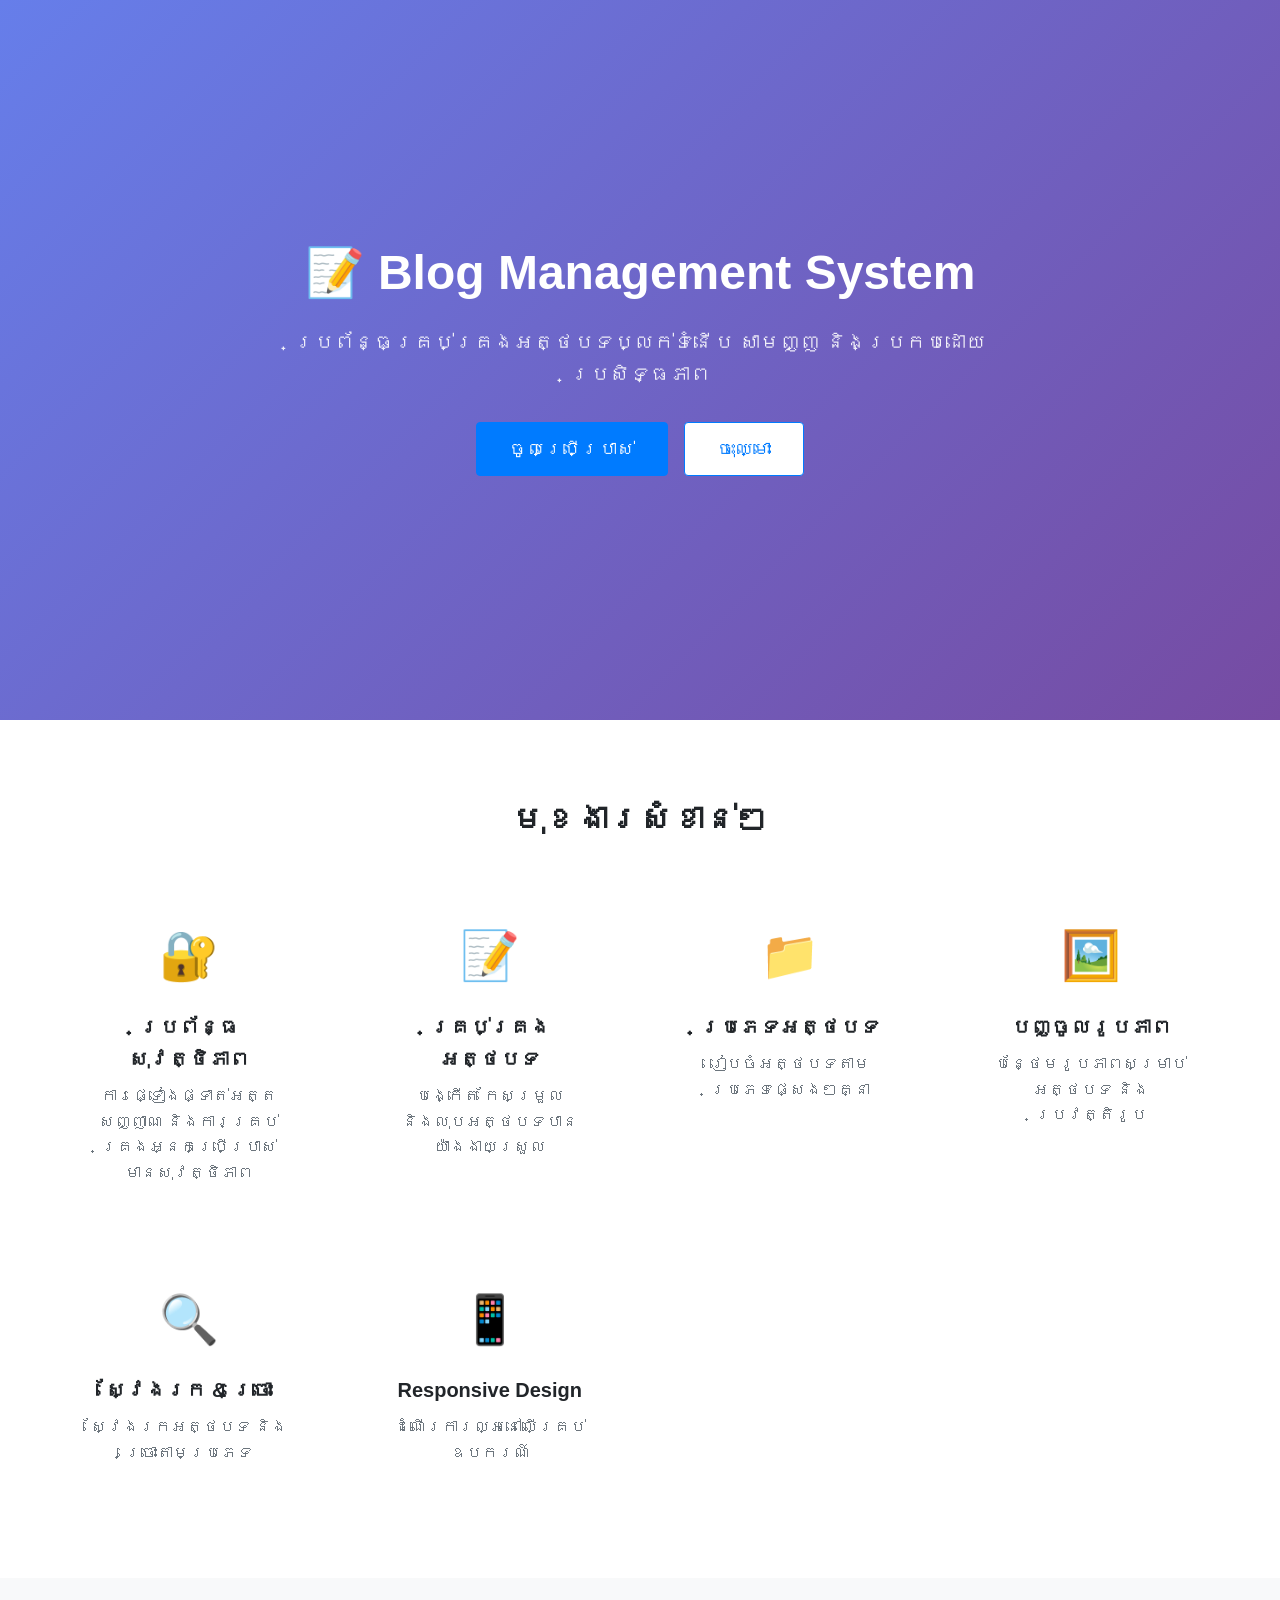
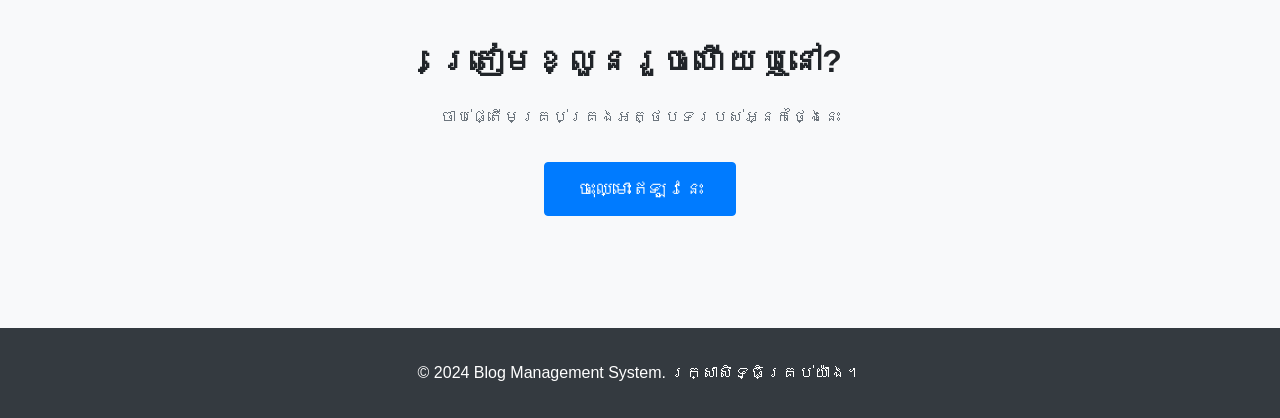
==== index.html @ 716b0237 "Add all pages, dashboard, articles, and comprehensive README Co-authored-by: sokvichhai937 <25214626" ====
<!DOCTYPE html>
<html lang="km">
<head>
    <meta charset="UTF-8">
    <meta name="viewport" content="width=device-width, initial-scale=1.0">
    <title>Blog Management System - ទំព័រដើម</title>
    <link rel="stylesheet" href="css/style.css">
    <link rel="stylesheet" href="css/components.css">
    <style>
        .hero {
            background: linear-gradient(135deg, #667eea 0%, #764ba2 100%);
            color: white;
            padding: 5rem 0;
            text-align: center;
            min-height: 80vh;
            display: flex;
            align-items: center;
            justify-content: center;
        }
        
        .hero-content {
            max-width: 800px;
            margin: 0 auto;
        }
        
        .hero h1 {
            font-size: 3rem;
            margin-bottom: 1.5rem;
            color: white;
        }
        
        .hero p {
            font-size: 1.25rem;
            margin-bottom: 2rem;
            opacity: 0.9;
        }
        
        .hero-buttons {
            display: flex;
            gap: 1rem;
            justify-content: center;
            flex-wrap: wrap;
        }
        
        .hero .btn {
            font-size: 1.1rem;
            padding: 0.75rem 2rem;
        }
        
        .features {
            padding: 5rem 0;
            background-color: white;
        }
        
        .features-grid {
            display: grid;
            grid-template-columns: repeat(auto-fit, minmax(250px, 1fr));
            gap: 2rem;
            margin-top: 3rem;
        }
        
        .feature-card {
            text-align: center;
            padding: 2rem;
            border-radius: var(--border-radius);
            transition: var(--transition);
        }
        
        .feature-card:hover {
            background-color: var(--light-color);
            transform: translateY(-5px);
        }
        
        .feature-icon {
            font-size: 3rem;
            margin-bottom: 1rem;
        }
        
        .feature-title {
            font-size: 1.25rem;
            font-weight: 600;
            margin-bottom: 0.5rem;
        }
        
        .feature-desc {
            color: var(--text-muted);
        }
        
        @media (max-width: 767px) {
            .hero h1 {
                font-size: 2rem;
            }
            
            .hero p {
                font-size: 1rem;
            }
            
            .hero-buttons {
                flex-direction: column;
            }
            
            .hero .btn {
                width: 100%;
            }
        }
    </style>
</head>
<body>
    <!-- Hero Section -->
    <section class="hero">
        <div class="container">
            <div class="hero-content">
                <h1>📝 Blog Management System</h1>
                <p>ប្រព័ន្ធគ្រប់គ្រងអត្ថបទប្លក់ទំនើប សាមញ្ញ និងប្រកបដោយប្រសិទ្ធភាព</p>
                <div class="hero-buttons">
                    <a href="/pages/login.html" class="btn btn-primary btn-lg">ចូលប្រើប្រាស់</a>
                    <a href="/pages/register.html" class="btn btn-outline-primary btn-lg" style="background-color: white; color: var(--primary-color);">ចុះឈ្មោះ</a>
                </div>
            </div>
        </div>
    </section>
    
    <!-- Features Section -->
    <section class="features">
        <div class="container">
            <h2 class="text-center mb-4">មុខងារសំខាន់ៗ</h2>
            <div class="features-grid">
                <div class="feature-card">
                    <div class="feature-icon">🔐</div>
                    <div class="feature-title">ប្រព័ន្ធសុវត្ថិភាព</div>
                    <div class="feature-desc">ការផ្ទៀងផ្ទាត់អត្តសញ្ញាណ និងការគ្រប់គ្រងអ្នកប្រើប្រាស់មានសុវត្ថិភាព</div>
                </div>
                
                <div class="feature-card">
                    <div class="feature-icon">📝</div>
                    <div class="feature-title">គ្រប់គ្រងអត្ថបទ</div>
                    <div class="feature-desc">បង្កើត កែសម្រួល និងលុបអត្ថបទបានយ៉ាងងាយស្រួល</div>
                </div>
                
                <div class="feature-card">
                    <div class="feature-icon">📁</div>
                    <div class="feature-title">ប្រភេទអត្ថបទ</div>
                    <div class="feature-desc">រៀបចំអត្ថបទតាមប្រភេទផ្សេងៗគ្នា</div>
                </div>
                
                <div class="feature-card">
                    <div class="feature-icon">🖼️</div>
                    <div class="feature-title">បញ្ចូលរូបភាព</div>
                    <div class="feature-desc">បន្ថែមរូបភាពសម្រាប់អត្ថបទ និងប្រវត្តិរូប</div>
                </div>
                
                <div class="feature-card">
                    <div class="feature-icon">🔍</div>
                    <div class="feature-title">ស្វែងរក & ច្រោះ</div>
                    <div class="feature-desc">ស្វែងរកអត្ថបទ និងច្រោះតាមប្រភេទ</div>
                </div>
                
                <div class="feature-card">
                    <div class="feature-icon">📱</div>
                    <div class="feature-title">Responsive Design</div>
                    <div class="feature-desc">ដំណើរការល្អនៅលើគ្រប់ឧបករណ៍</div>
                </div>
            </div>
        </div>
    </section>
    
    <!-- CTA Section -->
    <section style="background-color: var(--light-color); padding: 4rem 0; text-align: center;">
        <div class="container">
            <h2 class="mb-3">ត្រៀមខ្លួនរួចហើយឬនៅ?</h2>
            <p class="text-muted mb-4">ចាប់ផ្តើមគ្រប់គ្រងអត្ថបទរបស់អ្នកថ្ងៃនេះ</p>
            <a href="/pages/register.html" class="btn btn-primary btn-lg">ចុះឈ្មោះឥឡូវនេះ</a>
        </div>
    </section>
    
    <footer>
        <div class="container">
            <p>&copy; 2024 Blog Management System. រក្សាសិទ្ធិគ្រប់យ៉ាង។</p>
        </div>
    </footer>
    
    <script src="js/config.js"></script>
    <script src="js/utils.js"></script>
    <script>
        // Redirect if already logged in
        if (isAuthenticated()) {
            window.location.href = '/pages/dashboard.html';
        }
    </script>
</body>
</html>
---- css/style.css ----
/* Global Styles */
* {
    margin: 0;
    padding: 0;
    box-sizing: border-box;
}

:root {
    --primary-color: #007bff;
    --primary-dark: #0056b3;
    --secondary-color: #6c757d;
    --success-color: #28a745;
    --danger-color: #dc3545;
    --warning-color: #ffc107;
    --info-color: #17a2b8;
    --light-color: #f8f9fa;
    --dark-color: #343a40;
    --white: #ffffff;
    --border-color: #dee2e6;
    --text-color: #212529;
    --text-muted: #6c757d;
    --shadow: 0 2px 4px rgba(0, 0, 0, 0.1);
    --shadow-lg: 0 4px 6px rgba(0, 0, 0, 0.1);
    --border-radius: 4px;
    --transition: all 0.3s ease;
}

body {
    font-family: -apple-system, BlinkMacSystemFont, 'Segoe UI', Roboto, 'Helvetica Neue', Arial, sans-serif;
    font-size: 16px;
    line-height: 1.6;
    color: var(--text-color);
    background-color: var(--light-color);
}

/* Container */
.container {
    width: 100%;
    max-width: 1200px;
    margin: 0 auto;
    padding: 0 15px;
}

.container-fluid {
    width: 100%;
    padding: 0 15px;
}

/* Navigation */
.navbar {
    background-color: var(--white);
    box-shadow: var(--shadow);
    padding: 1rem 0;
    position: sticky;
    top: 0;
    z-index: 1000;
}

.navbar-content {
    display: flex;
    justify-content: space-between;
    align-items: center;
}

.navbar-brand {
    font-size: 1.5rem;
    font-weight: bold;
    color: var(--primary-color);
    text-decoration: none;
}

.navbar-menu {
    display: flex;
    list-style: none;
    gap: 1.5rem;
    align-items: center;
}

.navbar-menu a {
    color: var(--text-color);
    text-decoration: none;
    transition: var(--transition);
}

.navbar-menu a:hover {
    color: var(--primary-color);
}

.navbar-toggle {
    display: none;
    background: none;
    border: none;
    font-size: 1.5rem;
    cursor: pointer;
    color: var(--text-color);
}

/* Main Content */
main {
    min-height: calc(100vh - 140px);
    padding: 2rem 0;
}

/* Footer */
footer {
    background-color: var(--dark-color);
    color: var(--white);
    padding: 2rem 0;
    text-align: center;
    margin-top: 3rem;
}

footer p {
    margin: 0;
}

/* Typography */
h1, h2, h3, h4, h5, h6 {
    margin-bottom: 1rem;
    font-weight: 600;
    line-height: 1.2;
}

h1 { font-size: 2.5rem; }
h2 { font-size: 2rem; }
h3 { font-size: 1.75rem; }
h4 { font-size: 1.5rem; }
h5 { font-size: 1.25rem; }
h6 { font-size: 1rem; }

p {
    margin-bottom: 1rem;
}

a {
    color: var(--primary-color);
    text-decoration: none;
    transition: var(--transition);
}

a:hover {
    color: var(--primary-dark);
}

/* Grid System */
.row {
    display: flex;
    flex-wrap: wrap;
    margin: 0 -15px;
}

.col {
    flex: 1;
    padding: 0 15px;
}

.col-1 { width: 8.33%; }
.col-2 { width: 16.66%; }
.col-3 { width: 25%; }
.col-4 { width: 33.33%; }
.col-6 { width: 50%; }
.col-8 { width: 66.66%; }
.col-9 { width: 75%; }
.col-12 { width: 100%; }

/* Spacing Utilities */
.mt-1 { margin-top: 0.5rem; }
.mt-2 { margin-top: 1rem; }
.mt-3 { margin-top: 1.5rem; }
.mt-4 { margin-top: 2rem; }
.mb-1 { margin-bottom: 0.5rem; }
.mb-2 { margin-bottom: 1rem; }
.mb-3 { margin-bottom: 1.5rem; }
.mb-4 { margin-bottom: 2rem; }
.pt-1 { padding-top: 0.5rem; }
.pt-2 { padding-top: 1rem; }
.pt-3 { padding-top: 1.5rem; }
.pt-4 { padding-top: 2rem; }
.pb-1 { padding-bottom: 0.5rem; }
.pb-2 { padding-bottom: 1rem; }
.pb-3 { padding-bottom: 1.5rem; }
.pb-4 { padding-bottom: 2rem; }

/* Text Utilities */
.text-center { text-align: center; }
.text-left { text-align: left; }
.text-right { text-align: right; }
.text-muted { color: var(--text-muted); }
.text-primary { color: var(--primary-color); }
.text-success { color: var(--success-color); }
.text-danger { color: var(--danger-color); }
.text-warning { color: var(--warning-color); }

/* Display Utilities */
.d-none { display: none; }
.d-block { display: block; }
.d-flex { display: flex; }
.d-inline-block { display: inline-block; }

/* Flex Utilities */
.justify-content-between { justify-content: space-between; }
.justify-content-center { justify-content: center; }
.align-items-center { align-items: center; }
.flex-column { flex-direction: column; }
.flex-wrap { flex-wrap: wrap; }

/* Responsive Design */
@media (max-width: 1023px) {
    .col-md-12 { width: 100%; }
    .col-md-6 { width: 50%; }
    .col-md-4 { width: 33.33%; }
    .col-md-3 { width: 25%; }
}

@media (max-width: 767px) {
    .navbar-menu {
        display: none;
        flex-direction: column;
        position: absolute;
        top: 100%;
        left: 0;
        right: 0;
        background-color: var(--white);
        box-shadow: var(--shadow);
        padding: 1rem;
    }
    
    .navbar-menu.active {
        display: flex;
    }
    
    .navbar-toggle {
        display: block;
    }
    
    .col-sm-12 { width: 100%; }
    .col-sm-6 { width: 50%; }
    
    h1 { font-size: 2rem; }
    h2 { font-size: 1.75rem; }
    h3 { font-size: 1.5rem; }
}
---- css/components.css ----
/* Reusable Components */

/* Buttons */
.btn {
    display: inline-block;
    padding: 0.5rem 1.5rem;
    font-size: 1rem;
    font-weight: 500;
    text-align: center;
    text-decoration: none;
    border: 1px solid transparent;
    border-radius: var(--border-radius);
    cursor: pointer;
    transition: var(--transition);
    background-color: transparent;
}

.btn:disabled {
    opacity: 0.6;
    cursor: not-allowed;
}

.btn-primary {
    background-color: var(--primary-color);
    color: var(--white);
    border-color: var(--primary-color);
}

.btn-primary:hover:not(:disabled) {
    background-color: var(--primary-dark);
    border-color: var(--primary-dark);
    color: var(--white);
}

.btn-secondary {
    background-color: var(--secondary-color);
    color: var(--white);
    border-color: var(--secondary-color);
}

.btn-secondary:hover:not(:disabled) {
    background-color: #5a6268;
    border-color: #545b62;
    color: var(--white);
}

.btn-success {
    background-color: var(--success-color);
    color: var(--white);
    border-color: var(--success-color);
}

.btn-success:hover:not(:disabled) {
    background-color: #218838;
    border-color: #1e7e34;
    color: var(--white);
}

.btn-danger {
    background-color: var(--danger-color);
    color: var(--white);
    border-color: var(--danger-color);
}

.btn-danger:hover:not(:disabled) {
    background-color: #c82333;
    border-color: #bd2130;
    color: var(--white);
}

.btn-outline-primary {
    color: var(--primary-color);
    border-color: var(--primary-color);
}

.btn-outline-primary:hover:not(:disabled) {
    background-color: var(--primary-color);
    color: var(--white);
}

.btn-sm {
    padding: 0.25rem 0.75rem;
    font-size: 0.875rem;
}

.btn-lg {
    padding: 0.75rem 2rem;
    font-size: 1.125rem;
}

.btn-block {
    display: block;
    width: 100%;
}

/* Cards */
.card {
    background-color: var(--white);
    border: 1px solid var(--border-color);
    border-radius: var(--border-radius);
    box-shadow: var(--shadow);
    overflow: hidden;
    transition: var(--transition);
}

.card:hover {
    box-shadow: var(--shadow-lg);
}

.card-header {
    padding: 1rem 1.5rem;
    background-color: var(--light-color);
    border-bottom: 1px solid var(--border-color);
    font-weight: 600;
}

.card-body {
    padding: 1.5rem;
}

.card-footer {
    padding: 1rem 1.5rem;
    background-color: var(--light-color);
    border-top: 1px solid var(--border-color);
}

.card-img {
    width: 100%;
    height: 200px;
    object-fit: cover;
}

.card-title {
    margin-bottom: 0.75rem;
    font-size: 1.25rem;
    font-weight: 600;
}

.card-text {
    margin-bottom: 0.5rem;
    color: var(--text-muted);
}

/* Forms */
.form-group {
    margin-bottom: 1.5rem;
}

.form-label {
    display: block;
    margin-bottom: 0.5rem;
    font-weight: 500;
}

.form-control {
    display: block;
    width: 100%;
    padding: 0.5rem 0.75rem;
    font-size: 1rem;
    line-height: 1.5;
    color: var(--text-color);
    background-color: var(--white);
    border: 1px solid var(--border-color);
    border-radius: var(--border-radius);
    transition: var(--transition);
}

.form-control:focus {
    outline: none;
    border-color: var(--primary-color);
    box-shadow: 0 0 0 0.2rem rgba(0, 123, 255, 0.25);
}

.form-control:disabled {
    background-color: #e9ecef;
    opacity: 1;
}

textarea.form-control {
    min-height: 100px;
    resize: vertical;
}

select.form-control {
    cursor: pointer;
}

.form-check {
    display: flex;
    align-items: center;
    margin-bottom: 0.5rem;
}

.form-check-input {
    margin-right: 0.5rem;
    cursor: pointer;
}

.form-text {
    display: block;
    margin-top: 0.25rem;
    font-size: 0.875rem;
    color: var(--text-muted);
}

.invalid-feedback {
    display: block;
    margin-top: 0.25rem;
    font-size: 0.875rem;
    color: var(--danger-color);
}

.is-invalid {
    border-color: var(--danger-color);
}

/* Table */
.table {
    width: 100%;
    border-collapse: collapse;
    background-color: var(--white);
}

.table th,
.table td {
    padding: 0.75rem;
    text-align: left;
    border-bottom: 1px solid var(--border-color);
}

.table th {
    font-weight: 600;
    background-color: var(--light-color);
}

.table tbody tr:hover {
    background-color: #f8f9fa;
}

.table-responsive {
    overflow-x: auto;
}

/* Badges */
.badge {
    display: inline-block;
    padding: 0.25rem 0.5rem;
    font-size: 0.75rem;
    font-weight: 600;
    line-height: 1;
    text-align: center;
    white-space: nowrap;
    vertical-align: baseline;
    border-radius: var(--border-radius);
}

.badge-primary {
    background-color: var(--primary-color);
    color: var(--white);
}

.badge-success {
    background-color: var(--success-color);
    color: var(--white);
}

.badge-danger {
    background-color: var(--danger-color);
    color: var(--white);
}

.badge-secondary {
    background-color: var(--secondary-color);
    color: var(--white);
}

/* Spinner */
.spinner {
    border: 3px solid var(--light-color);
    border-top: 3px solid var(--primary-color);
    border-radius: 50%;
    width: 40px;
    height: 40px;
    animation: spin 1s linear infinite;
    margin: 20px auto;
}

@keyframes spin {
    0% { transform: rotate(0deg); }
    100% { transform: rotate(360deg); }
}

.loading-container {
    display: flex;
    justify-content: center;
    align-items: center;
    min-height: 200px;
}

/* Toast Notifications */
.toast {
    position: fixed;
    bottom: 20px;
    right: 20px;
    padding: 1rem 1.5rem;
    background-color: var(--dark-color);
    color: var(--white);
    border-radius: var(--border-radius);
    box-shadow: var(--shadow-lg);
    z-index: 9999;
    transform: translateY(100px);
    opacity: 0;
    transition: var(--transition);
}

.toast.show {
    transform: translateY(0);
    opacity: 1;
}

.toast-success {
    background-color: var(--success-color);
}

.toast-error {
    background-color: var(--danger-color);
}

.toast-info {
    background-color: var(--info-color);
}

.toast-warning {
    background-color: var(--warning-color);
}

/* Modal */
.modal-overlay {
    position: fixed;
    top: 0;
    left: 0;
    right: 0;
    bottom: 0;
    background-color: rgba(0, 0, 0, 0.5);
    display: flex;
    justify-content: center;
    align-items: center;
    z-index: 9998;
}

.modal-content {
    background-color: var(--white);
    padding: 2rem;
    border-radius: var(--border-radius);
    max-width: 500px;
    width: 90%;
    max-height: 90vh;
    overflow-y: auto;
}

.modal-header {
    margin-bottom: 1rem;
}

.modal-title {
    font-size: 1.5rem;
    font-weight: 600;
}

.modal-body {
    margin-bottom: 1.5rem;
}

.modal-actions {
    display: flex;
    justify-content: flex-end;
    gap: 0.5rem;
}

/* Pagination */
.pagination {
    display: flex;
    justify-content: center;
    align-items: center;
    gap: 0.5rem;
    margin-top: 2rem;
}

.pagination button {
    padding: 0.5rem 1rem;
    border: 1px solid var(--border-color);
    background-color: var(--white);
    cursor: pointer;
    border-radius: var(--border-radius);
    transition: var(--transition);
}

.pagination button:hover:not(:disabled) {
    background-color: var(--primary-color);
    color: var(--white);
    border-color: var(--primary-color);
}

.pagination button:disabled {
    opacity: 0.5;
    cursor: not-allowed;
}

.pagination span {
    padding: 0.5rem 1rem;
}

/* Alert */
.alert {
    padding: 1rem 1.5rem;
    margin-bottom: 1rem;
    border: 1px solid transparent;
    border-radius: var(--border-radius);
}

.alert-success {
    background-color: #d4edda;
    border-color: #c3e6cb;
    color: #155724;
}

.alert-danger {
    background-color: #f8d7da;
    border-color: #f5c6cb;
    color: #721c24;
}

.alert-info {
    background-color: #d1ecf1;
    border-color: #bee5eb;
    color: #0c5460;
}

.alert-warning {
    background-color: #fff3cd;
    border-color: #ffeaa7;
    color: #856404;
}

/* Empty State */
.empty-state {
    text-align: center;
    padding: 3rem 1rem;
    color: var(--text-muted);
}

.empty-state-icon {
    font-size: 3rem;
    margin-bottom: 1rem;
    opacity: 0.5;
}

.empty-state-text {
    font-size: 1.25rem;
    margin-bottom: 0.5rem;
}

/* Avatar */
.avatar {
    width: 40px;
    height: 40px;
    border-radius: 50%;
    object-fit: cover;
}

.avatar-lg {
    width: 100px;
    height: 100px;
}

.avatar-sm {
    width: 30px;
    height: 30px;
}

/* Search Bar */
.search-bar {
    position: relative;
    margin-bottom: 1.5rem;
}

.search-bar input {
    padding-right: 2.5rem;
}

.search-bar button {
    position: absolute;
    right: 5px;
    top: 50%;
    transform: translateY(-50%);
    background: none;
    border: none;
    cursor: pointer;
    color: var(--text-muted);
}

/* Action Buttons */
.action-buttons {
    display: flex;
    gap: 0.5rem;
}

.action-btn {
    padding: 0.25rem 0.5rem;
    font-size: 0.875rem;
    cursor: pointer;
}
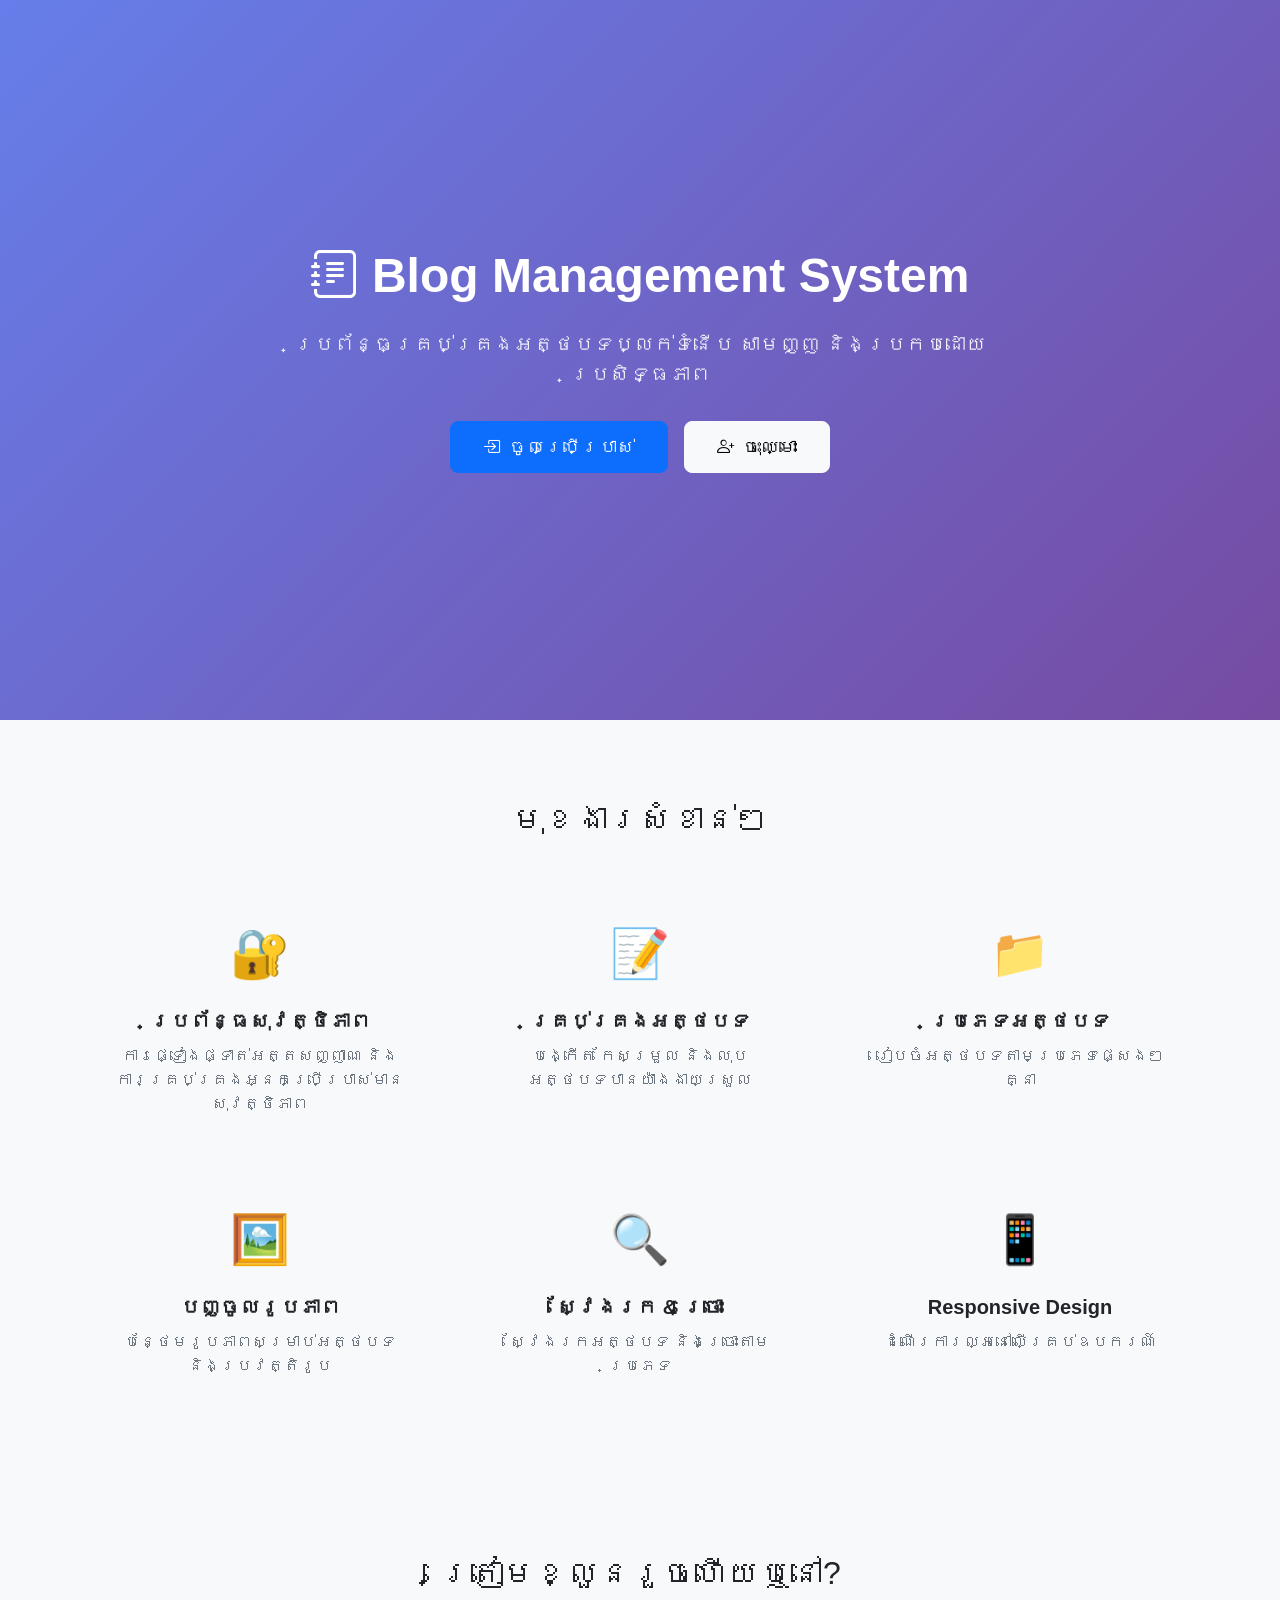
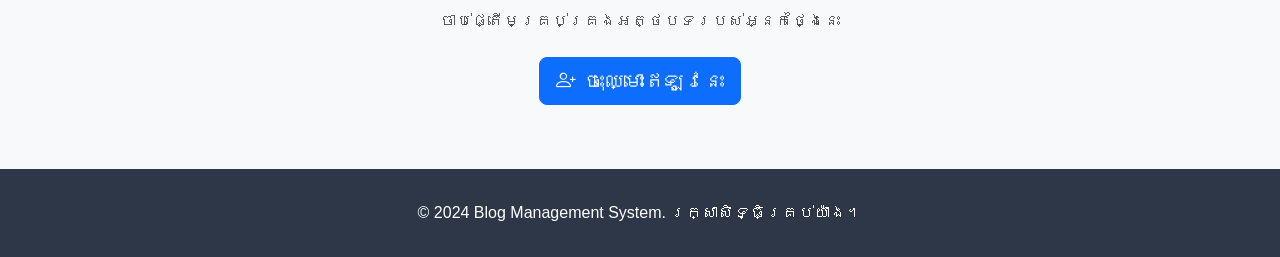
==== commit 8fed305c: "Add Bootstrap 5 to login, register, and index pages + sidebar.css Co-authored-by: sokvichhai937 <252" ====
--- a/index.html
+++ b/index.html
@@ -4,9 +4,17 @@
     <meta charset="UTF-8">
     <meta name="viewport" content="width=device-width, initial-scale=1.0">
     <title>Blog Management System - ទំព័រដើម</title>
-    <link rel="stylesheet" href="css/style.css">
-    <link rel="stylesheet" href="css/components.css">
+    
+    <!-- Bootstrap 5.3 CSS -->
+    <link href="https://cdn.jsdelivr.net/npm/bootstrap@5.3.0/dist/css/bootstrap.min.css" rel="stylesheet">
+    <!-- Bootstrap Icons -->
+    <link rel="stylesheet" href="https://cdn.jsdelivr.net/npm/bootstrap-icons@1.11.0/font/bootstrap-icons.css">
+    
     <style>
+        body {
+            font-family: -apple-system, BlinkMacSystemFont, 'Segoe UI', Roboto, sans-serif;
+        }
+        
         .hero {
             background: linear-gradient(135deg, #667eea 0%, #764ba2 100%);
             color: white;
@@ -27,6 +35,7 @@
             font-size: 3rem;
             margin-bottom: 1.5rem;
             color: white;
+            font-weight: 700;
         }
         
         .hero p {
@@ -49,26 +58,21 @@
         
         .features {
             padding: 5rem 0;
+            background-color: #f8f9fa;
+        }
+        
+        .feature-card {
+            text-align: center;
+            padding: 2rem;
+            border-radius: 8px;
+            transition: all 0.3s ease;
+            height: 100%;
+        }
+        
+        .feature-card:hover {
             background-color: white;
-        }
-        
-        .features-grid {
-            display: grid;
-            grid-template-columns: repeat(auto-fit, minmax(250px, 1fr));
-            gap: 2rem;
-            margin-top: 3rem;
-        }
-        
-        .feature-card {
-            text-align: center;
-            padding: 2rem;
-            border-radius: var(--border-radius);
-            transition: var(--transition);
-        }
-        
-        .feature-card:hover {
-            background-color: var(--light-color);
             transform: translateY(-5px);
+            box-shadow: 0 4px 12px rgba(0,0,0,0.1);
         }
         
         .feature-icon {
@@ -83,7 +87,20 @@
         }
         
         .feature-desc {
-            color: var(--text-muted);
+            color: #6c757d;
+        }
+        
+        .cta-section {
+            background-color: #f8f9fa;
+            padding: 4rem 0;
+            text-align: center;
+        }
+        
+        footer {
+            background-color: #2d3748;
+            color: white;
+            padding: 2rem 0;
+            text-align: center;
         }
         
         @media (max-width: 767px) {
@@ -110,11 +127,15 @@
     <section class="hero">
         <div class="container">
             <div class="hero-content">
-                <h1>📝 Blog Management System</h1>
+                <h1><i class="bi bi-journal-text"></i> Blog Management System</h1>
                 <p>ប្រព័ន្ធគ្រប់គ្រងអត្ថបទប្លក់ទំនើប សាមញ្ញ និងប្រកបដោយប្រសិទ្ធភាព</p>
                 <div class="hero-buttons">
-                    <a href="/pages/login.html" class="btn btn-primary btn-lg">ចូលប្រើប្រាស់</a>
-                    <a href="/pages/register.html" class="btn btn-outline-primary btn-lg" style="background-color: white; color: var(--primary-color);">ចុះឈ្មោះ</a>
+                    <a href="/pages/login.html" class="btn btn-primary btn-lg">
+                        <i class="bi bi-box-arrow-in-right me-2"></i>ចូលប្រើប្រាស់
+                    </a>
+                    <a href="/pages/register.html" class="btn btn-light btn-lg">
+                        <i class="bi bi-person-plus me-2"></i>ចុះឈ្មោះ
+                    </a>
                 </div>
             </div>
         </div>
@@ -123,61 +144,78 @@
     <!-- Features Section -->
     <section class="features">
         <div class="container">
-            <h2 class="text-center mb-4">មុខងារសំខាន់ៗ</h2>
-            <div class="features-grid">
-                <div class="feature-card">
-                    <div class="feature-icon">🔐</div>
-                    <div class="feature-title">ប្រព័ន្ធសុវត្ថិភាព</div>
-                    <div class="feature-desc">ការផ្ទៀងផ្ទាត់អត្តសញ្ញាណ និងការគ្រប់គ្រងអ្នកប្រើប្រាស់មានសុវត្ថិភាព</div>
-                </div>
-                
-                <div class="feature-card">
-                    <div class="feature-icon">📝</div>
-                    <div class="feature-title">គ្រប់គ្រងអត្ថបទ</div>
-                    <div class="feature-desc">បង្កើត កែសម្រួល និងលុបអត្ថបទបានយ៉ាងងាយស្រួល</div>
-                </div>
-                
-                <div class="feature-card">
-                    <div class="feature-icon">📁</div>
-                    <div class="feature-title">ប្រភេទអត្ថបទ</div>
-                    <div class="feature-desc">រៀបចំអត្ថបទតាមប្រភេទផ្សេងៗគ្នា</div>
-                </div>
-                
-                <div class="feature-card">
-                    <div class="feature-icon">🖼️</div>
-                    <div class="feature-title">បញ្ចូលរូបភាព</div>
-                    <div class="feature-desc">បន្ថែមរូបភាពសម្រាប់អត្ថបទ និងប្រវត្តិរូប</div>
-                </div>
-                
-                <div class="feature-card">
-                    <div class="feature-icon">🔍</div>
-                    <div class="feature-title">ស្វែងរក & ច្រោះ</div>
-                    <div class="feature-desc">ស្វែងរកអត្ថបទ និងច្រោះតាមប្រភេទ</div>
-                </div>
-                
-                <div class="feature-card">
-                    <div class="feature-icon">📱</div>
-                    <div class="feature-title">Responsive Design</div>
-                    <div class="feature-desc">ដំណើរការល្អនៅលើគ្រប់ឧបករណ៍</div>
+            <h2 class="text-center mb-5">មុខងារសំខាន់ៗ</h2>
+            <div class="row g-4">
+                <div class="col-md-4">
+                    <div class="feature-card">
+                        <div class="feature-icon">🔐</div>
+                        <div class="feature-title">ប្រព័ន្ធសុវត្ថិភាព</div>
+                        <div class="feature-desc">ការផ្ទៀងផ្ទាត់អត្តសញ្ញាណ និងការគ្រប់គ្រងអ្នកប្រើប្រាស់មានសុវត្ថិភាព</div>
+                    </div>
+                </div>
+                
+                <div class="col-md-4">
+                    <div class="feature-card">
+                        <div class="feature-icon">📝</div>
+                        <div class="feature-title">គ្រប់គ្រងអត្ថបទ</div>
+                        <div class="feature-desc">បង្កើត កែសម្រួល និងលុបអត្ថបទបានយ៉ាងងាយស្រួល</div>
+                    </div>
+                </div>
+                
+                <div class="col-md-4">
+                    <div class="feature-card">
+                        <div class="feature-icon">📁</div>
+                        <div class="feature-title">ប្រភេទអត្ថបទ</div>
+                        <div class="feature-desc">រៀបចំអត្ថបទតាមប្រភេទផ្សេងៗគ្នា</div>
+                    </div>
+                </div>
+                
+                <div class="col-md-4">
+                    <div class="feature-card">
+                        <div class="feature-icon">🖼️</div>
+                        <div class="feature-title">បញ្ចូលរូបភាព</div>
+                        <div class="feature-desc">បន្ថែមរូបភាពសម្រាប់អត្ថបទ និងប្រវត្តិរូប</div>
+                    </div>
+                </div>
+                
+                <div class="col-md-4">
+                    <div class="feature-card">
+                        <div class="feature-icon">🔍</div>
+                        <div class="feature-title">ស្វែងរក & ច្រោះ</div>
+                        <div class="feature-desc">ស្វែងរកអត្ថបទ និងច្រោះតាមប្រភេទ</div>
+                    </div>
+                </div>
+                
+                <div class="col-md-4">
+                    <div class="feature-card">
+                        <div class="feature-icon">📱</div>
+                        <div class="feature-title">Responsive Design</div>
+                        <div class="feature-desc">ដំណើរការល្អនៅលើគ្រប់ឧបករណ៍</div>
+                    </div>
                 </div>
             </div>
         </div>
     </section>
     
     <!-- CTA Section -->
-    <section style="background-color: var(--light-color); padding: 4rem 0; text-align: center;">
+    <section class="cta-section">
         <div class="container">
             <h2 class="mb-3">ត្រៀមខ្លួនរួចហើយឬនៅ?</h2>
             <p class="text-muted mb-4">ចាប់ផ្តើមគ្រប់គ្រងអត្ថបទរបស់អ្នកថ្ងៃនេះ</p>
-            <a href="/pages/register.html" class="btn btn-primary btn-lg">ចុះឈ្មោះឥឡូវនេះ</a>
+            <a href="/pages/register.html" class="btn btn-primary btn-lg">
+                <i class="bi bi-person-plus me-2"></i>ចុះឈ្មោះឥឡូវនេះ
+            </a>
         </div>
     </section>
     
     <footer>
         <div class="container">
-            <p>&copy; 2024 Blog Management System. រក្សាសិទ្ធិគ្រប់យ៉ាង។</p>
+            <p class="mb-0">&copy; 2024 Blog Management System. រក្សាសិទ្ធិគ្រប់យ៉ាង។</p>
         </div>
     </footer>
+    
+    <!-- Bootstrap 5.3 JS -->
+    <script src="https://cdn.jsdelivr.net/npm/bootstrap@5.3.0/dist/js/bootstrap.bundle.min.js"></script>
     
     <script src="js/config.js"></script>
     <script src="js/utils.js"></script>
